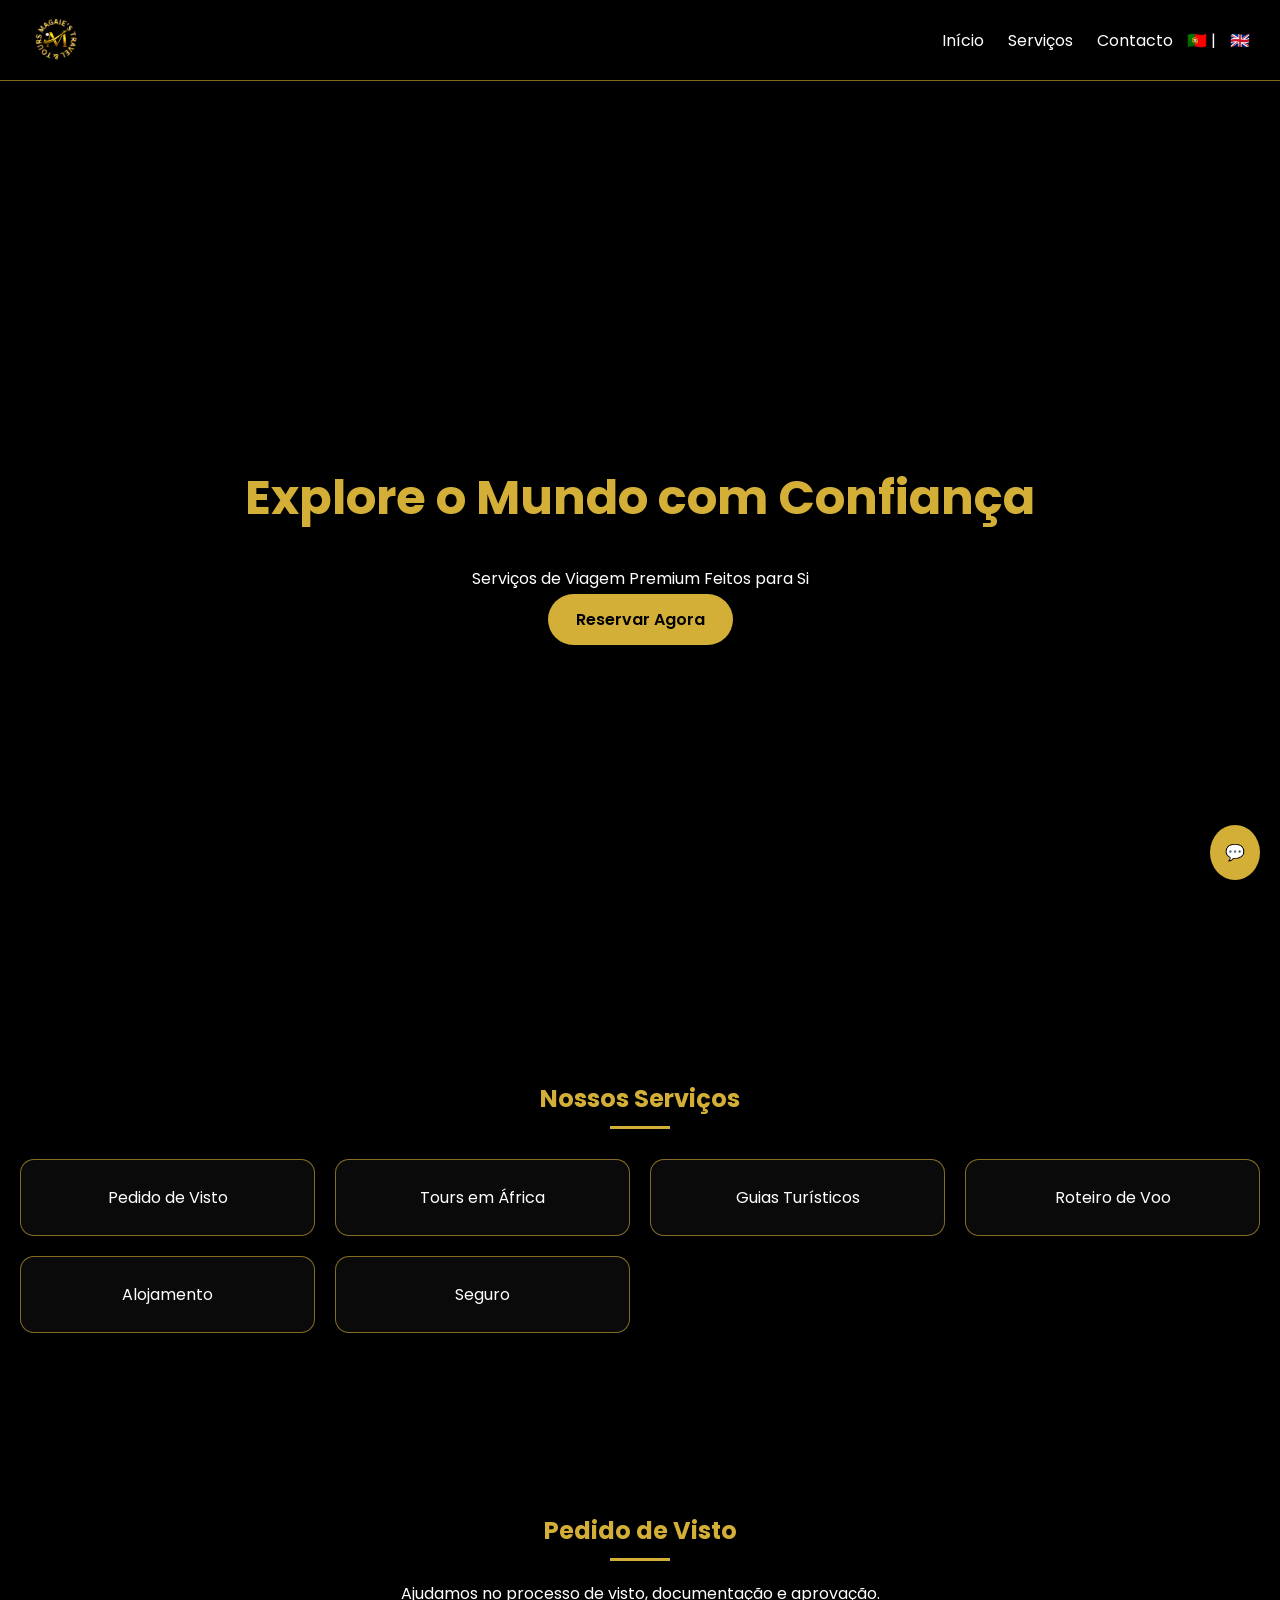
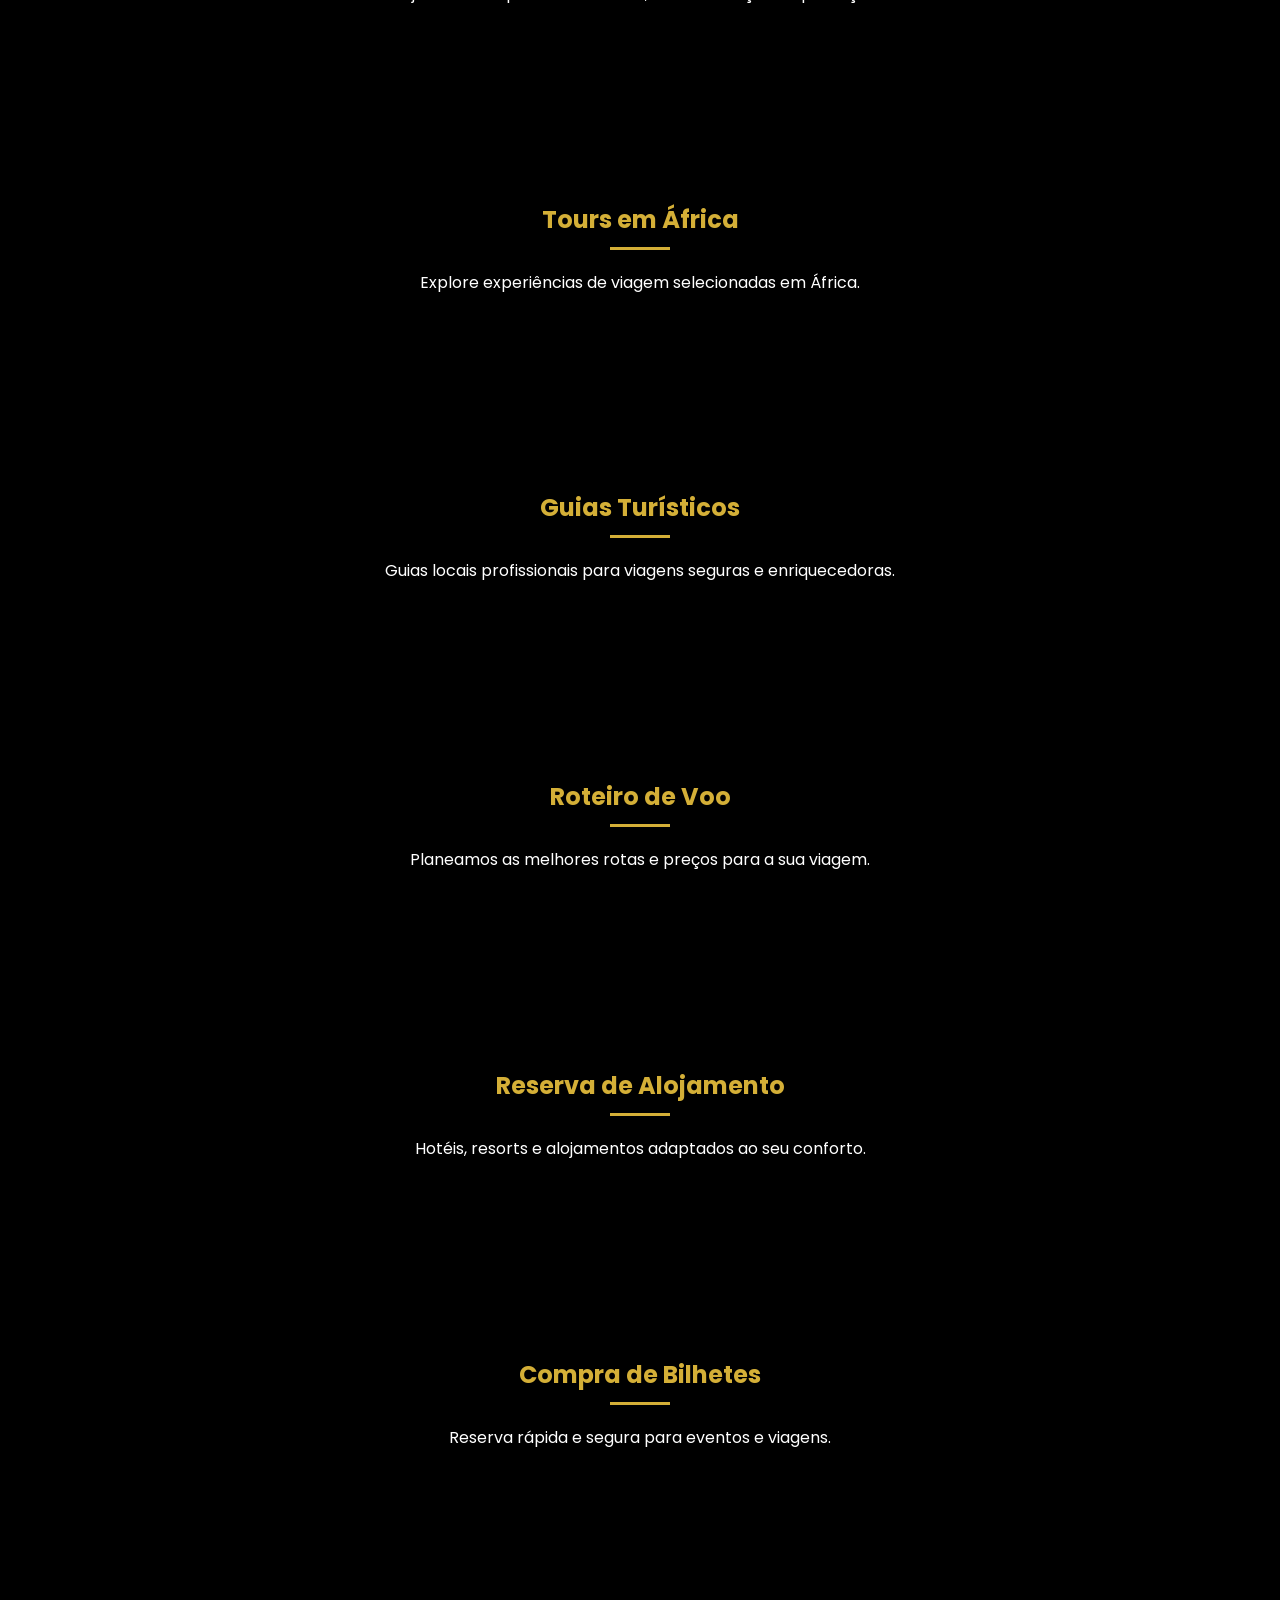
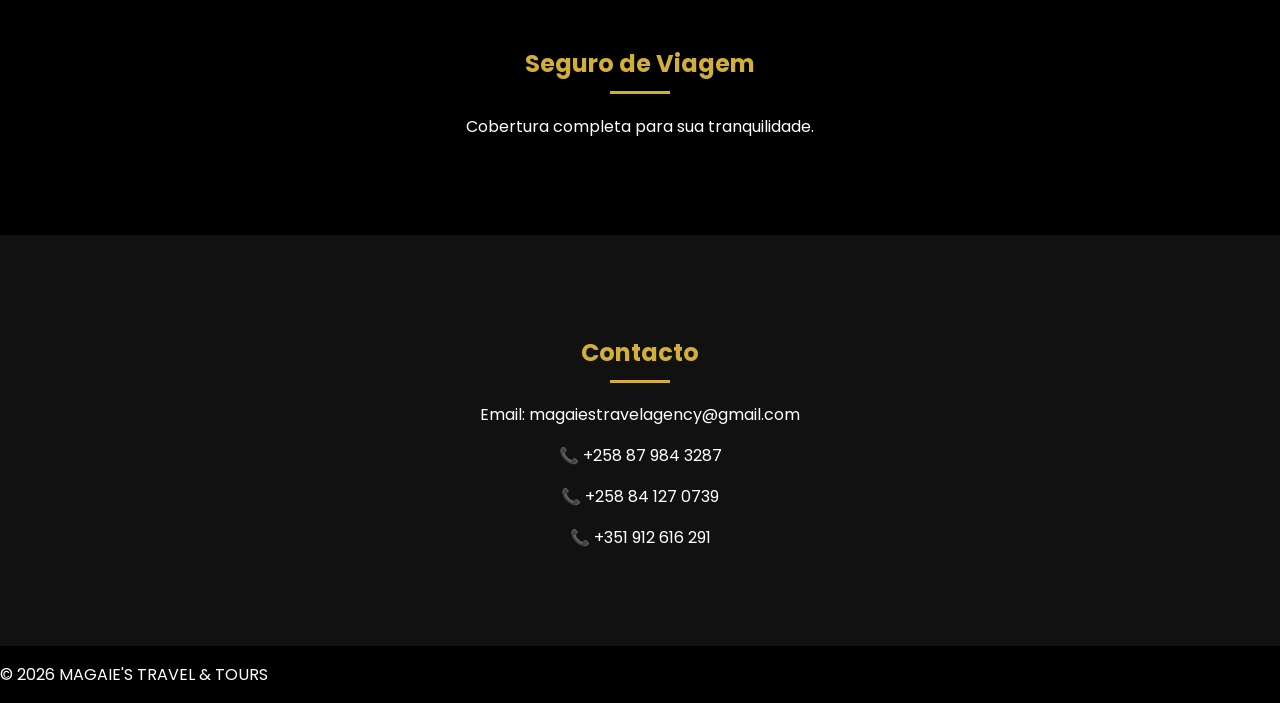
==== index.html @ 52123259 "Remove #tours styles from index.html Removed styles for the #tours section in index.html." ====
<!DOCTYPE html>
<html lang="pt">
<head>
<meta charset="UTF-8">
<meta name="viewport" content="width=device-width, initial-scale=1.0">
<title>MAGAIE'S TRAVEL & TOURS</title>

<link href="https://fonts.googleapis.com/css2?family=Poppins:wght@300;500;700&display=swap" rel="stylesheet">
<link rel="stylesheet" href="style.css">
<style>
:root {
  --black: #000000;
  --white: #ffffff;
  --gold: #D4AF37;
  --gold-soft: rgba(212,175,55,0.6);
}

html {
  scroll-behavior: smooth;
}

body {
  margin:0;
  font-family:'Poppins', sans-serif;
  background:var(--black);
  color:var(--white);
}

h2::after {
  content:"";
  display:block;
  width:60px;
  height:3px;
  background:var(--gold);
  margin:10px auto;
}

nav {
  display:flex;
  justify-content:space-between;
  align-items:center;
  padding:15px 30px;
  background:rgba(0,0,0,0.9);
  border-bottom:1px solid var(--gold-soft);
}

nav img {
  height:50px;
}

nav a {
  color:#fff;
  margin-left:20px;
  text-decoration:none;
}

nav a:hover {
  color:var(--gold);
}

.hero {
  height:100vh;
  background:linear-gradient(rgba(0,0,0,0.75),rgba(0,0,0,0.75)),
  url('https://images.unsplash.com/photo-1526772662000-3f88f10405ff') center/cover;
  display:flex;
  justify-content:center;
  align-items:center;
  text-align:center;
}

.hero h1 {
  font-size:48px;
  color:var(--gold);
}

.btn {
  background:var(--gold);
  color:var(--black);
  padding:14px 28px;
  border-radius:30px;
  font-weight:600;
  transition:0.3s;
}

.btn:hover {
  background:#fff;
  color:#000;
}

section {
  padding:80px 20px;
  text-align:center;
  scroll-margin-top:80px;
}

.grid {
  display:grid;
  grid-template-columns:repeat(auto-fit,minmax(250px,1fr));
  gap:20px;
  margin-top:30px;
}

.card {
  background:#0a0a0a;
  border:1px solid var(--gold-soft);
  border-radius:14px;
  padding:25px;
  transition:0.4s;
  text-decoration:none;
  color:#fff;
}

.card:hover {
  transform:translateY(-8px);
  border:1px solid var(--gold);
  box-shadow:0 0 25px rgba(212,175,55,0.25);
  color:var(--gold);
} 
.contact {
  background:#111;
}

.whatsapp {
  position:fixed;
  bottom:20px;
  right:20px;
  background:var(--gold);
  color:#000;
  padding:15px;
  border-radius:50%;
  text-decoration:none;
}

.lang-btn {
  cursor:pointer;
  margin-left:10px;
  color:var(--gold);
}
</style>
</head>

<body>

<nav>
<img src="logo.png?v=2" alt="Logo">
<div>
<a href="index.html" data-en="Home" data-pt="Início">Início</a>
<a href="#services" data-en="Services" data-pt="Serviços">Serviços</a>
<a href="#contact" data-en="Contact" data-pt="Contacto">Contacto</a>
<span class="lang-btn" onclick="setLang('pt')">🇵🇹</span> |
<span class="lang-btn" onclick="setLang('en')">🇬🇧</span>
</div>
</nav>

<div class="hero" id="home">
<div>
<h1 data-en="Explore the World with Confidence" data-pt="Explore o Mundo com Confiança">
Explore o Mundo com Confiança
</h1>
<p data-en="Premium Travel Services Tailored for You" data-pt="Serviços de Viagem Premium Feitos para Si">
Serviços de Viagem Premium Feitos para Si
</p>
<a href="#contact" class="btn" data-en="Book Now" data-pt="Reservar Agora">Reservar Agora</a>
</div>
</div>

<section id="services">
<h2 data-en="Our Services" data-pt="Nossos Serviços">Nossos Serviços</h2>

<div class="grid">
<a class="card" href="visa.html" data-en="Visa Application" data-pt="Pedido de Visto">Pedido de Visto</a>
<a class="card" href="tours.html" data-en="African Tours" data-pt="Tours em África">Tours em África</a>
<a class="card" href="guides.html" data-en="Tour Guides" data-pt="Guias Turísticos">Guias Turísticos</a>
<a class="card" href="flights.html" data-en="Flight Itinerary" data-pt="Roteiro de Voo">Roteiro de Voo</a>
<a class="card" href="accommodation.html" data-en="Accommodation" data-pt="Alojamento">Alojamento</a>
<a class="card" href="insurance.html" data-en="Insurance" data-pt="Seguro">Seguro</a>
</div>
</section>

<section id="visa">
<h2 data-en="Visa Application" data-pt="Pedido de Visto">Pedido de Visto</h2>
<p data-en="We assist with visa processing, documentation, and approvals."
   data-pt="Ajudamos no processo de visto, documentação e aprovação.">
Ajudamos no processo de visto, documentação e aprovação.
</p>
</section>

<section id="tours">
<h2 data-en="African Tours" data-pt="Tours em África">Tours em África</h2>
<p data-en="Explore curated travel experiences across Africa."
   data-pt="Explore experiências de viagem selecionadas em África.">
Explore experiências de viagem selecionadas em África.
</p>
</section>

<section id="guides">
<h2 data-en="Tour Guides" data-pt="Guias Turísticos">Guias Turísticos</h2>
<p data-en="Professional local guides for safe and enriching trips."
   data-pt="Guias locais profissionais para viagens seguras e enriquecedoras.">
Guias locais profissionais para viagens seguras e enriquecedoras.
</p>
</section>

<section id="flights">
<h2 data-en="Flight Itinerary" data-pt="Roteiro de Voo">Roteiro de Voo</h2>
<p data-en="We plan the best routes and deals for your journey."
   data-pt="Planeamos as melhores rotas e preços para a sua viagem.">
Planeamos as melhores rotas e preços para a sua viagem.
</p>
</section>

<section id="accommodation">
<h2 data-en="Accommodation Booking" data-pt="Reserva de Alojamento">Reserva de Alojamento</h2>
<p data-en="Hotels, resorts, and stays tailored to your comfort."
   data-pt="Hotéis, resorts e alojamentos adaptados ao seu conforto.">
Hotéis, resorts e alojamentos adaptados ao seu conforto.
</p>
</section>

<section id="tickets">
<h2 data-en="Ticket Purchase" data-pt="Compra de Bilhetes">Compra de Bilhetes</h2>
<p data-en="Fast and secure booking for events and travel."
   data-pt="Reserva rápida e segura para eventos e viagens.">
Reserva rápida e segura para eventos e viagens.
</p>
</section>

<section id="insurance">
<h2 data-en="Travel Insurance" data-pt="Seguro de Viagem">Seguro de Viagem</h2>
<p data-en="Comprehensive coverage for peace of mind."
   data-pt="Cobertura completa para sua tranquilidade.">
Cobertura completa para sua tranquilidade.
</p>
</section>

<section id="contact" class="contact">
<h2 data-en="Contact Us" data-pt="Contacto">Contacto</h2>
<p>Email: magaiestravelagency@gmail.com</p>
<p>📞 +258 87 984 3287</p>
<p>📞 +258 84 127 0739</p>
<p>📞 +351 912 616 291</p>
</section>

<a class="whatsapp" href="https://wa.me/258879843287?text=Hello%20I%20want%20to%20book%20a%20trip">
💬
</a>

<footer>
<p>© 2026 MAGAIE'S TRAVEL & TOURS</p>
</footer>

<script>
function setLang(lang){
  localStorage.setItem("lang", lang);
  applyLang(lang);
}

function applyLang(lang){
  document.querySelectorAll("[data-en]").forEach(el=>{
    el.innerText = el.getAttribute("data-" + lang);
  });
}

document.addEventListener("DOMContentLoaded", () => {
  const savedLang = localStorage.getItem("lang") || "pt";
  applyLang(savedLang);
});
</script>

</body>
</html>
---- style.css ----
:root {
  --black: #000;
  --white: #fff;
  --gold: #D4AF37;
  --gold-soft: rgba(212,175,55,0.6);
}

html {
  scroll-behavior: smooth;
}

body {
  margin:0;
  font-family:'Poppins', sans-serif;
  background:var(--black);
  color:var(--white);
}

nav {
  display:flex;
  justify-content:space-between;
  align-items:center;
  padding:15px 30px;
  background:rgba(0,0,0,0.9);
  border-bottom:1px solid var(--gold-soft);
}

nav a {
  color:#fff;
  margin-left:20px;
  text-decoration:none;
}

nav a:hover {
  color:var(--gold);
}

h1, h2 {
  color:var(--gold);
}

h2::after {
  content:"";
  display:block;
  width:60px;
  height:3px;
  background:var(--gold);
  margin:10px auto;
}

section {
  padding:80px 20px;
  text-align:center;
}

.btn {
  background:var(--gold);
  color:#000;
  padding:12px 25px;
  border-radius:30px;
  text-decoration:none;
  font-weight:600;
}

.btn:hover {
  background:#fff;
}

.whatsapp {
  position:fixed;
  bottom:20px;
  right:20px;
  background:var(--gold);
  color:#000;
  padding:15px;
  border-radius:50%;
}
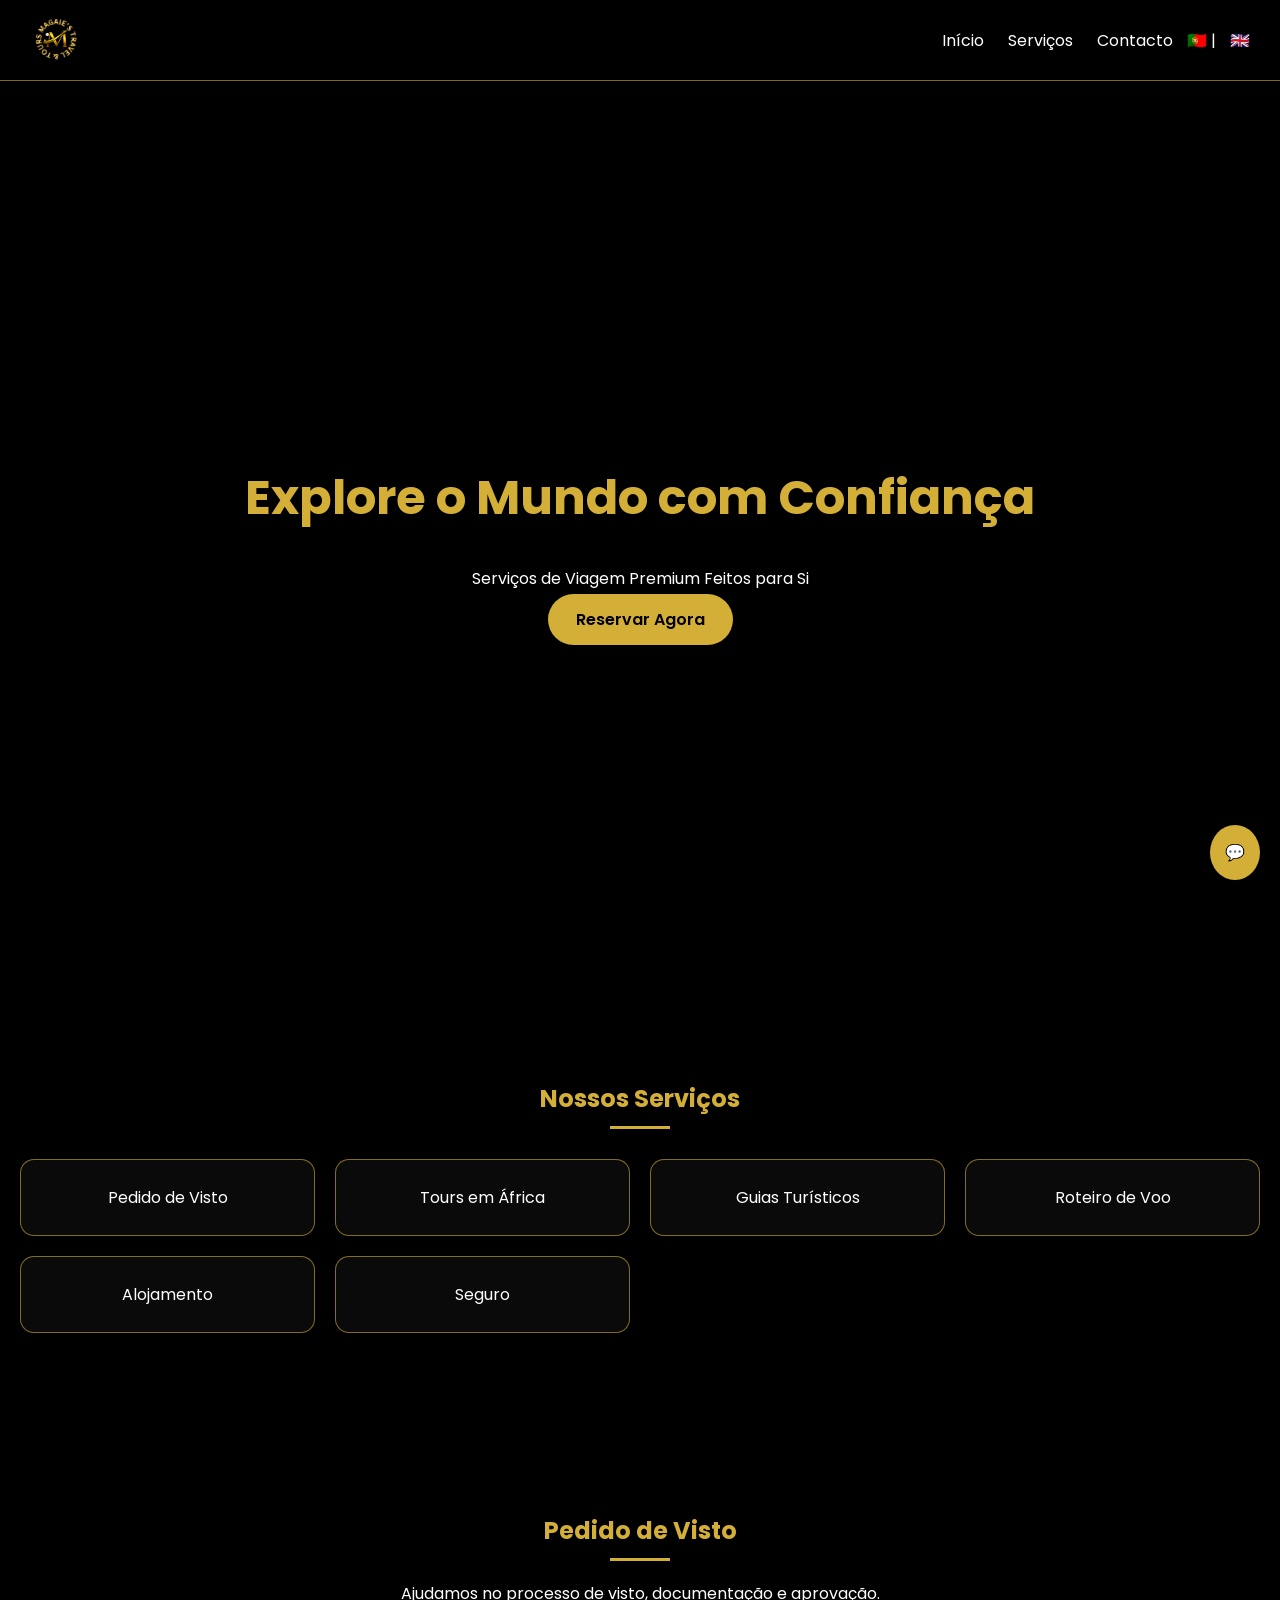
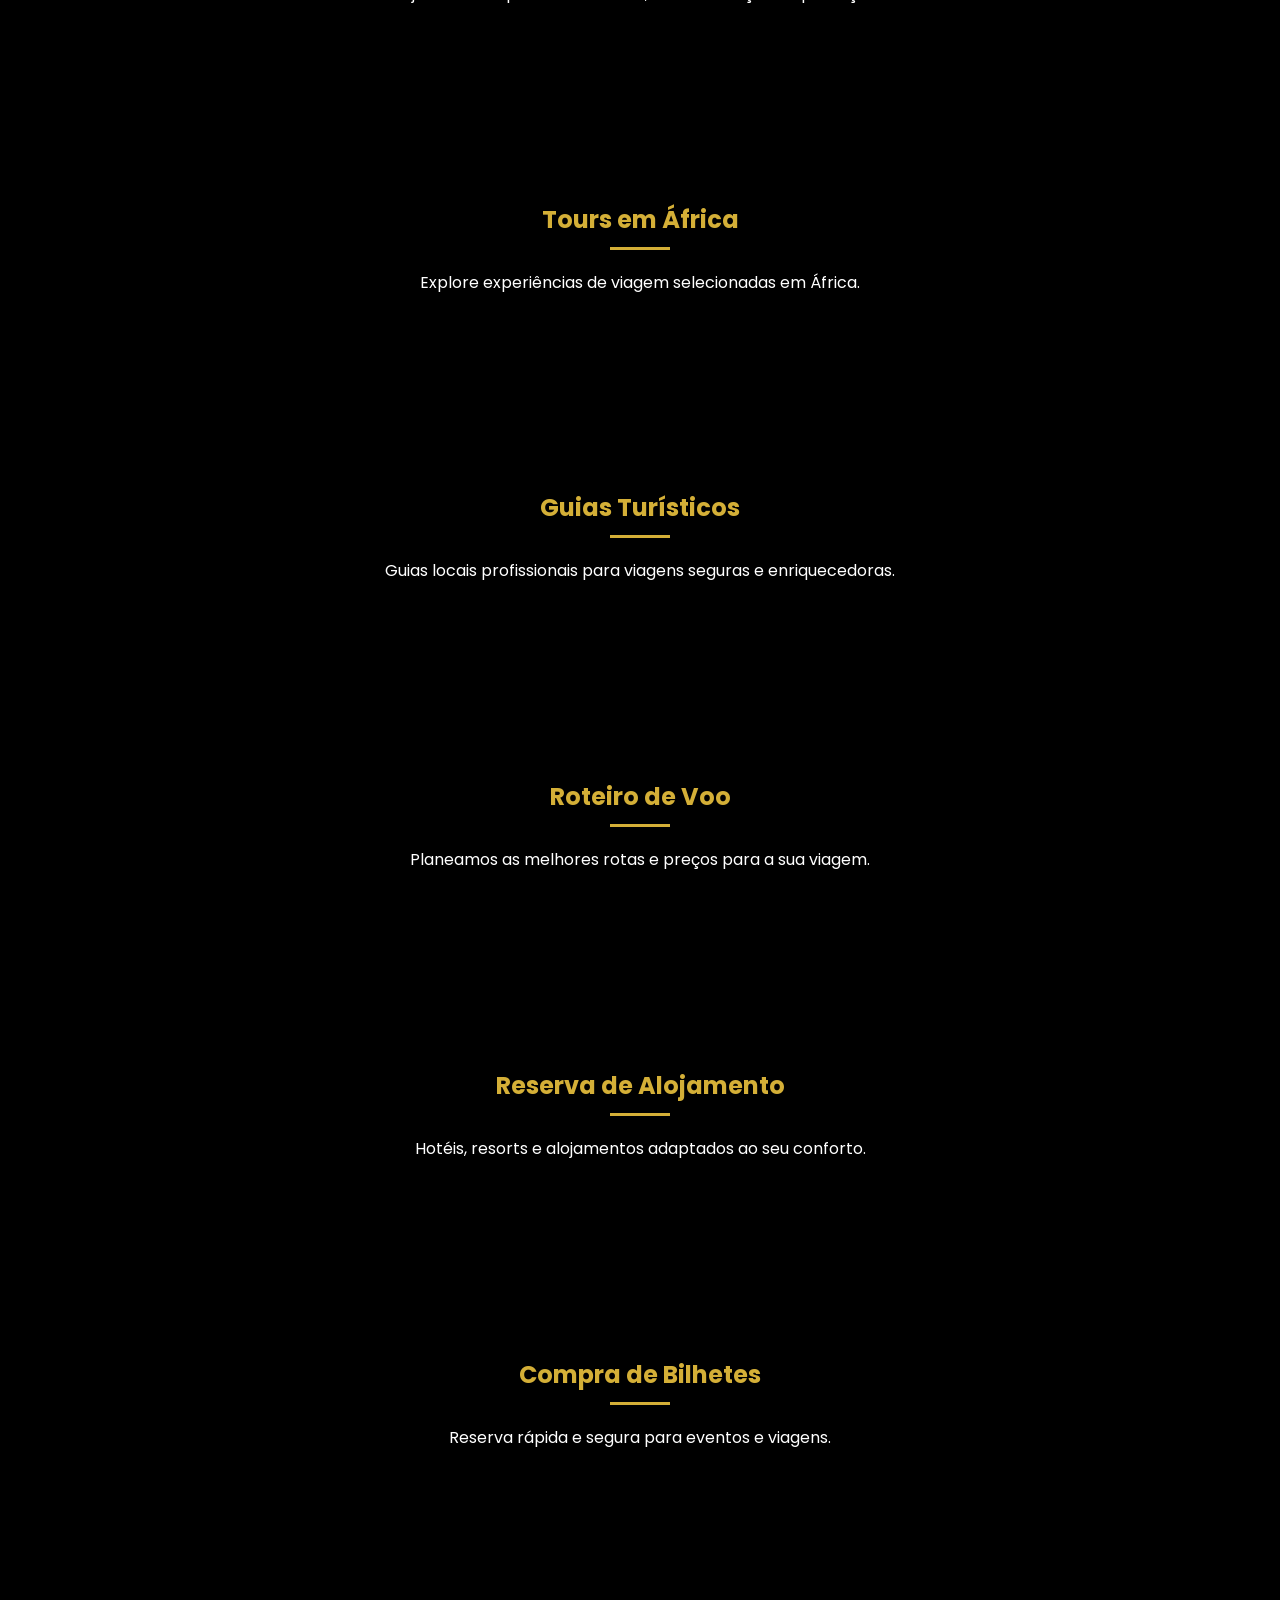
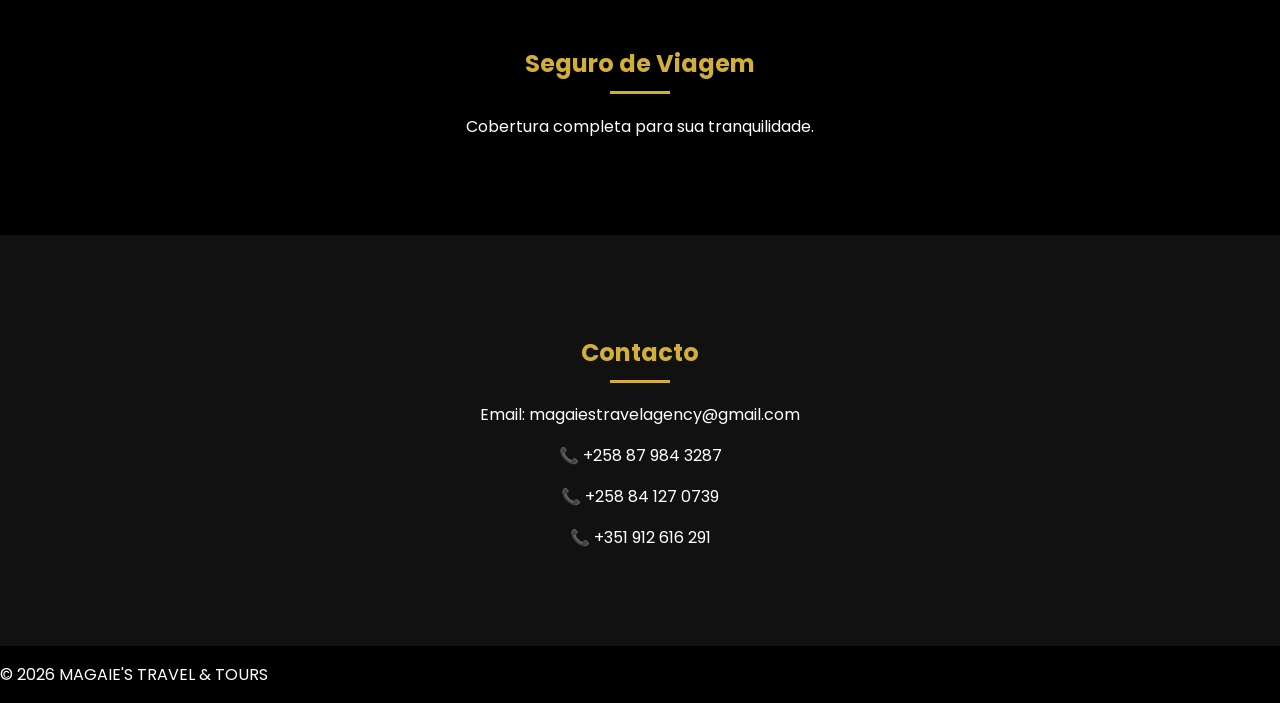
==== commit 0e379497: "Update index.html" ====
--- a/index.html
+++ b/index.html
@@ -5,6 +5,16 @@
 <meta name="viewport" content="width=device-width, initial-scale=1.0">
 <title>MAGAIE'S TRAVEL & TOURS</title>
 
+<meta charset="UTF-8">
+
+<title>African Tours & Visa Services</title>
+
+<!-- ✅ SEO META TAGS (put them here) -->
+<meta name="description" content="African tours, visa services, and travel assistance in Mozambique.">
+<meta name="keywords" content="African tours, Mozambique travel, visa services, tour guide Africa">
+
+<link rel="stylesheet" href="style.css">
+ 
 <link href="https://fonts.googleapis.com/css2?family=Poppins:wght@300;500;700&display=swap" rel="stylesheet">
 <link rel="stylesheet" href="style.css">
 <style>
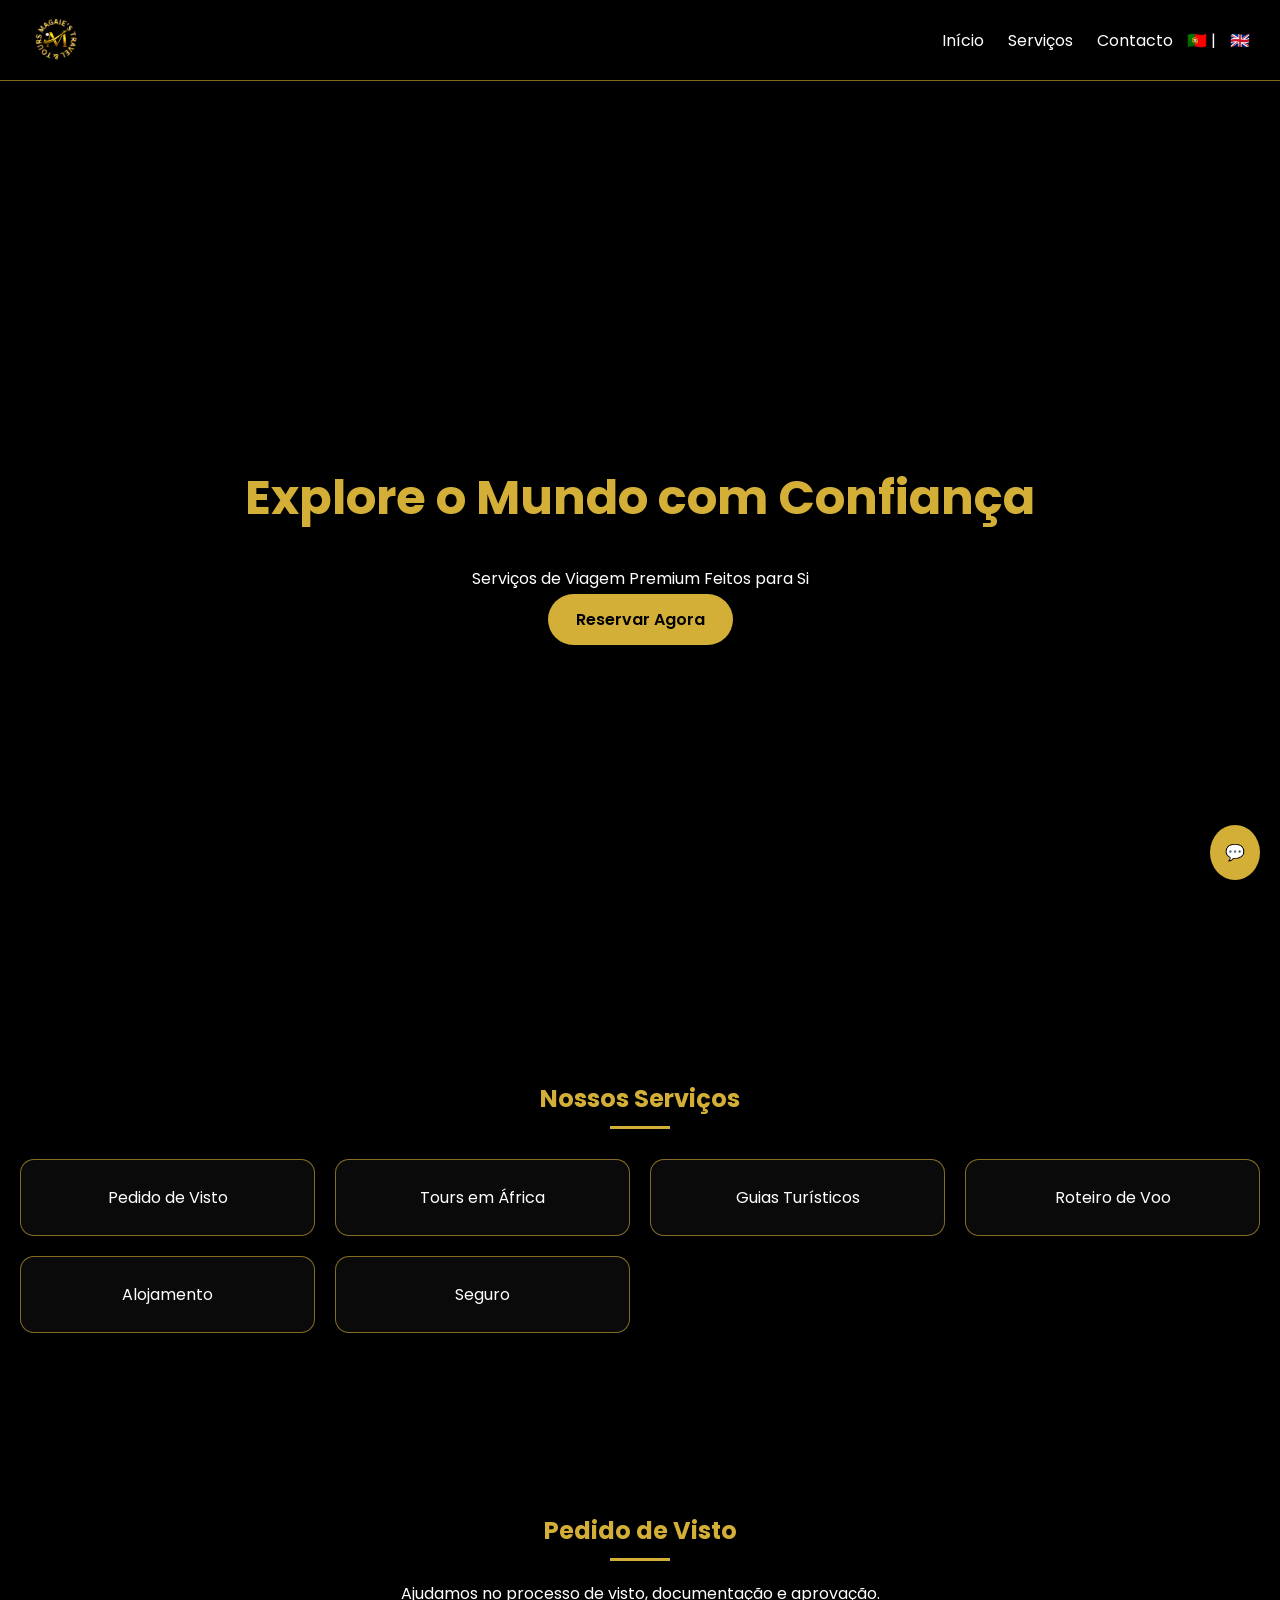
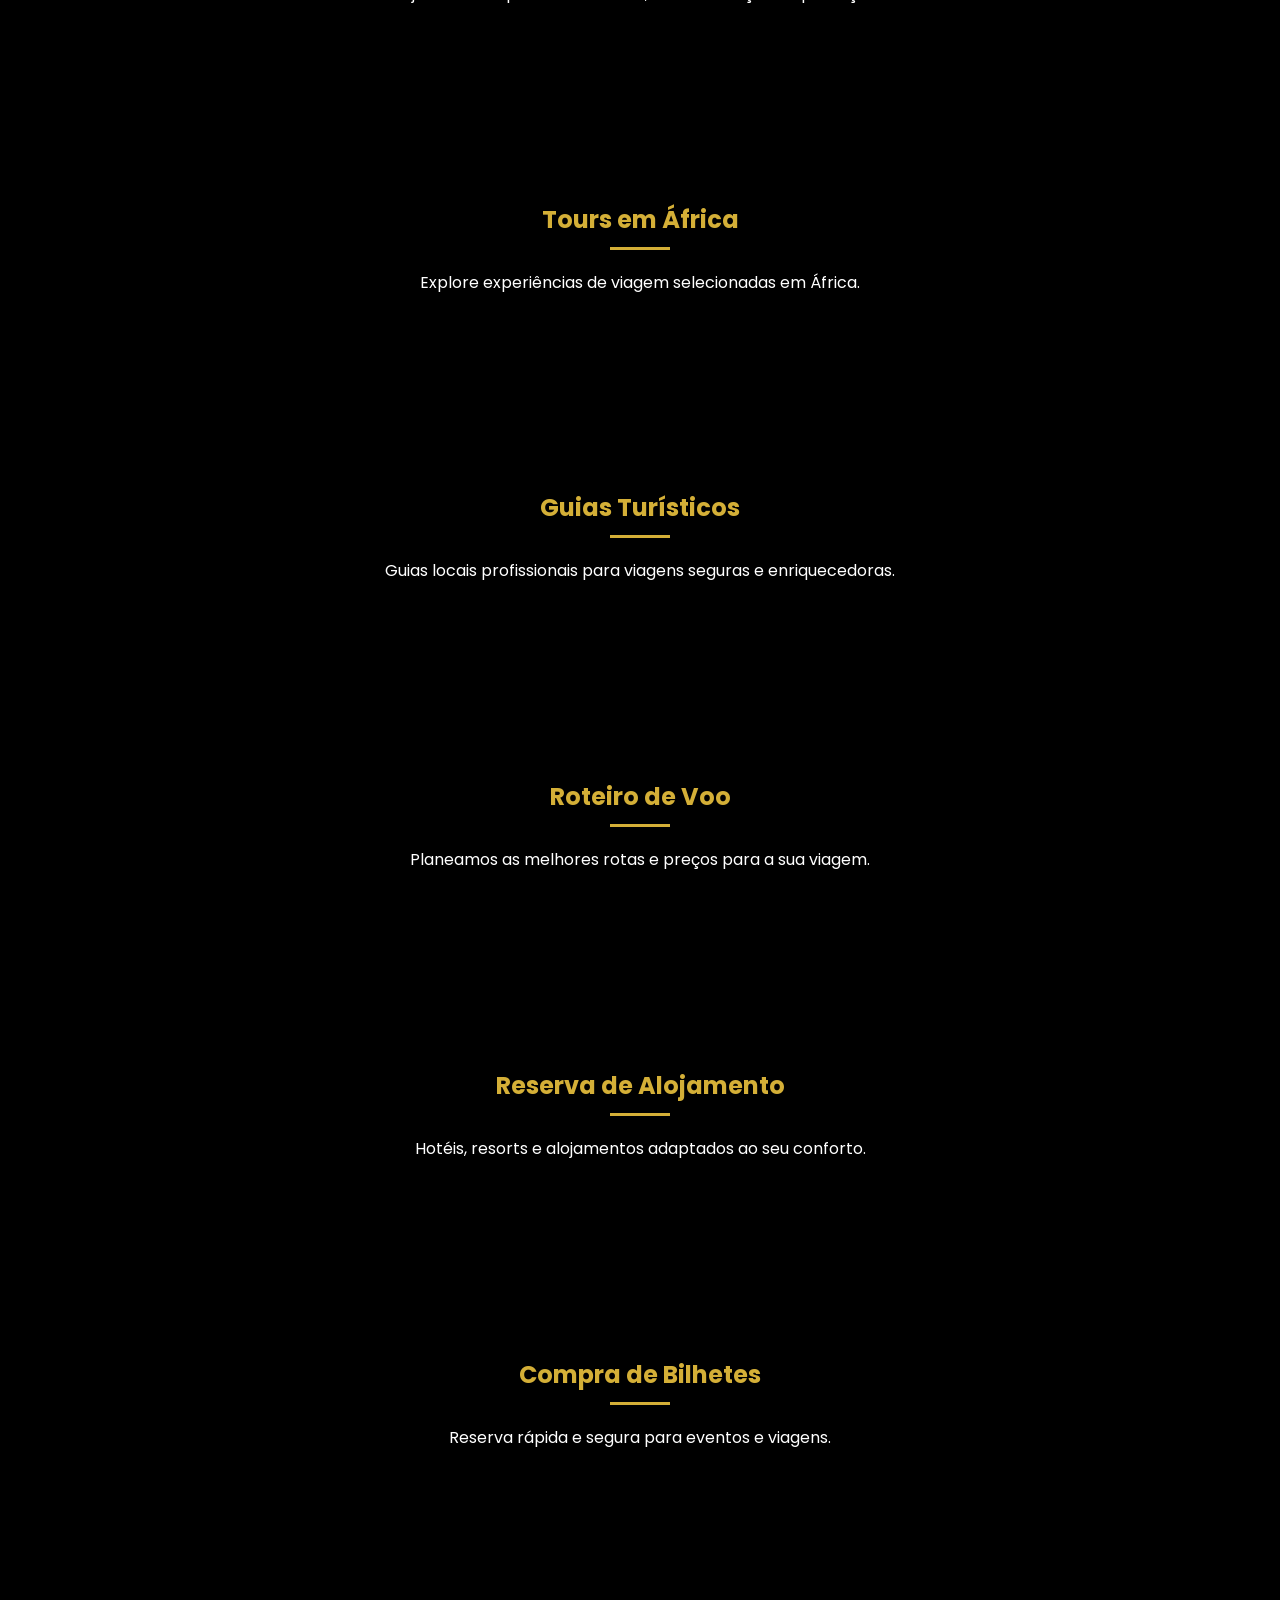
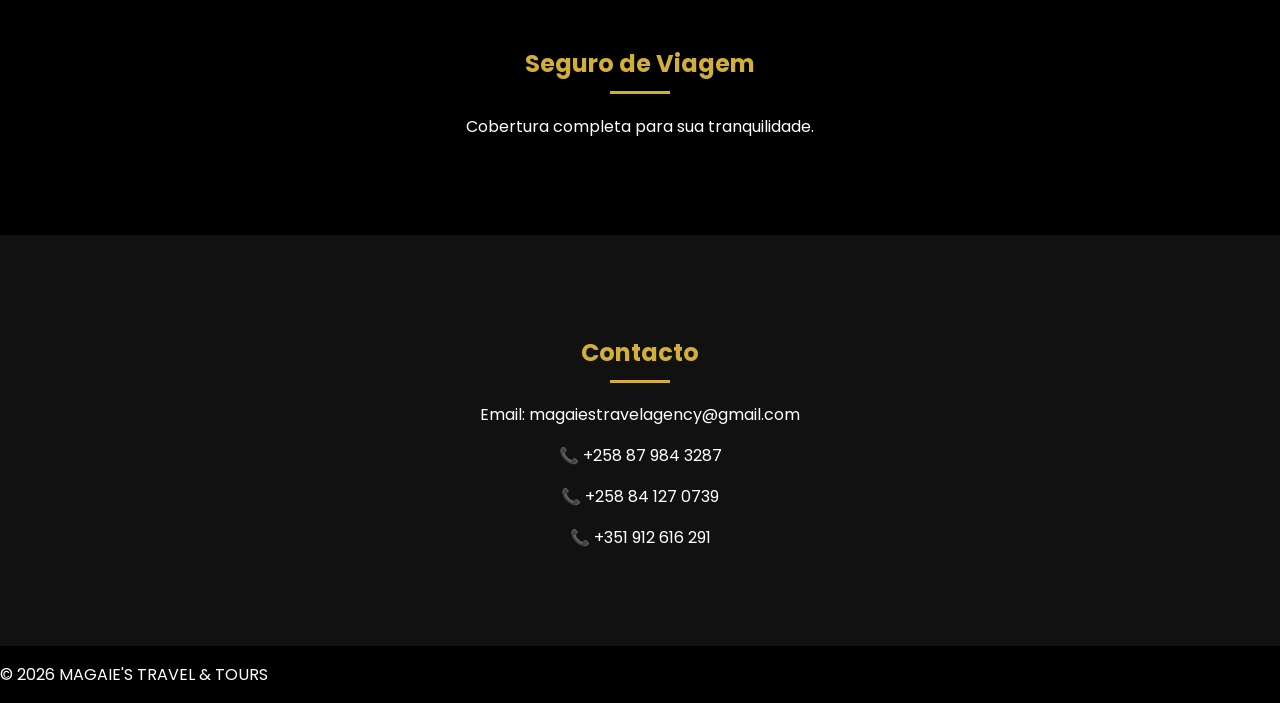
==== commit 01d425d5: "Update index.html" ====
--- a/index.html
+++ b/index.html
@@ -6,8 +6,6 @@
 <title>MAGAIE'S TRAVEL & TOURS</title>
 
 <meta charset="UTF-8">
-
-<title>African Tours & Visa Services</title>
 
 <!-- ✅ SEO META TAGS (put them here) -->
 <meta name="description" content="African tours, visa services, and travel assistance in Mozambique.">
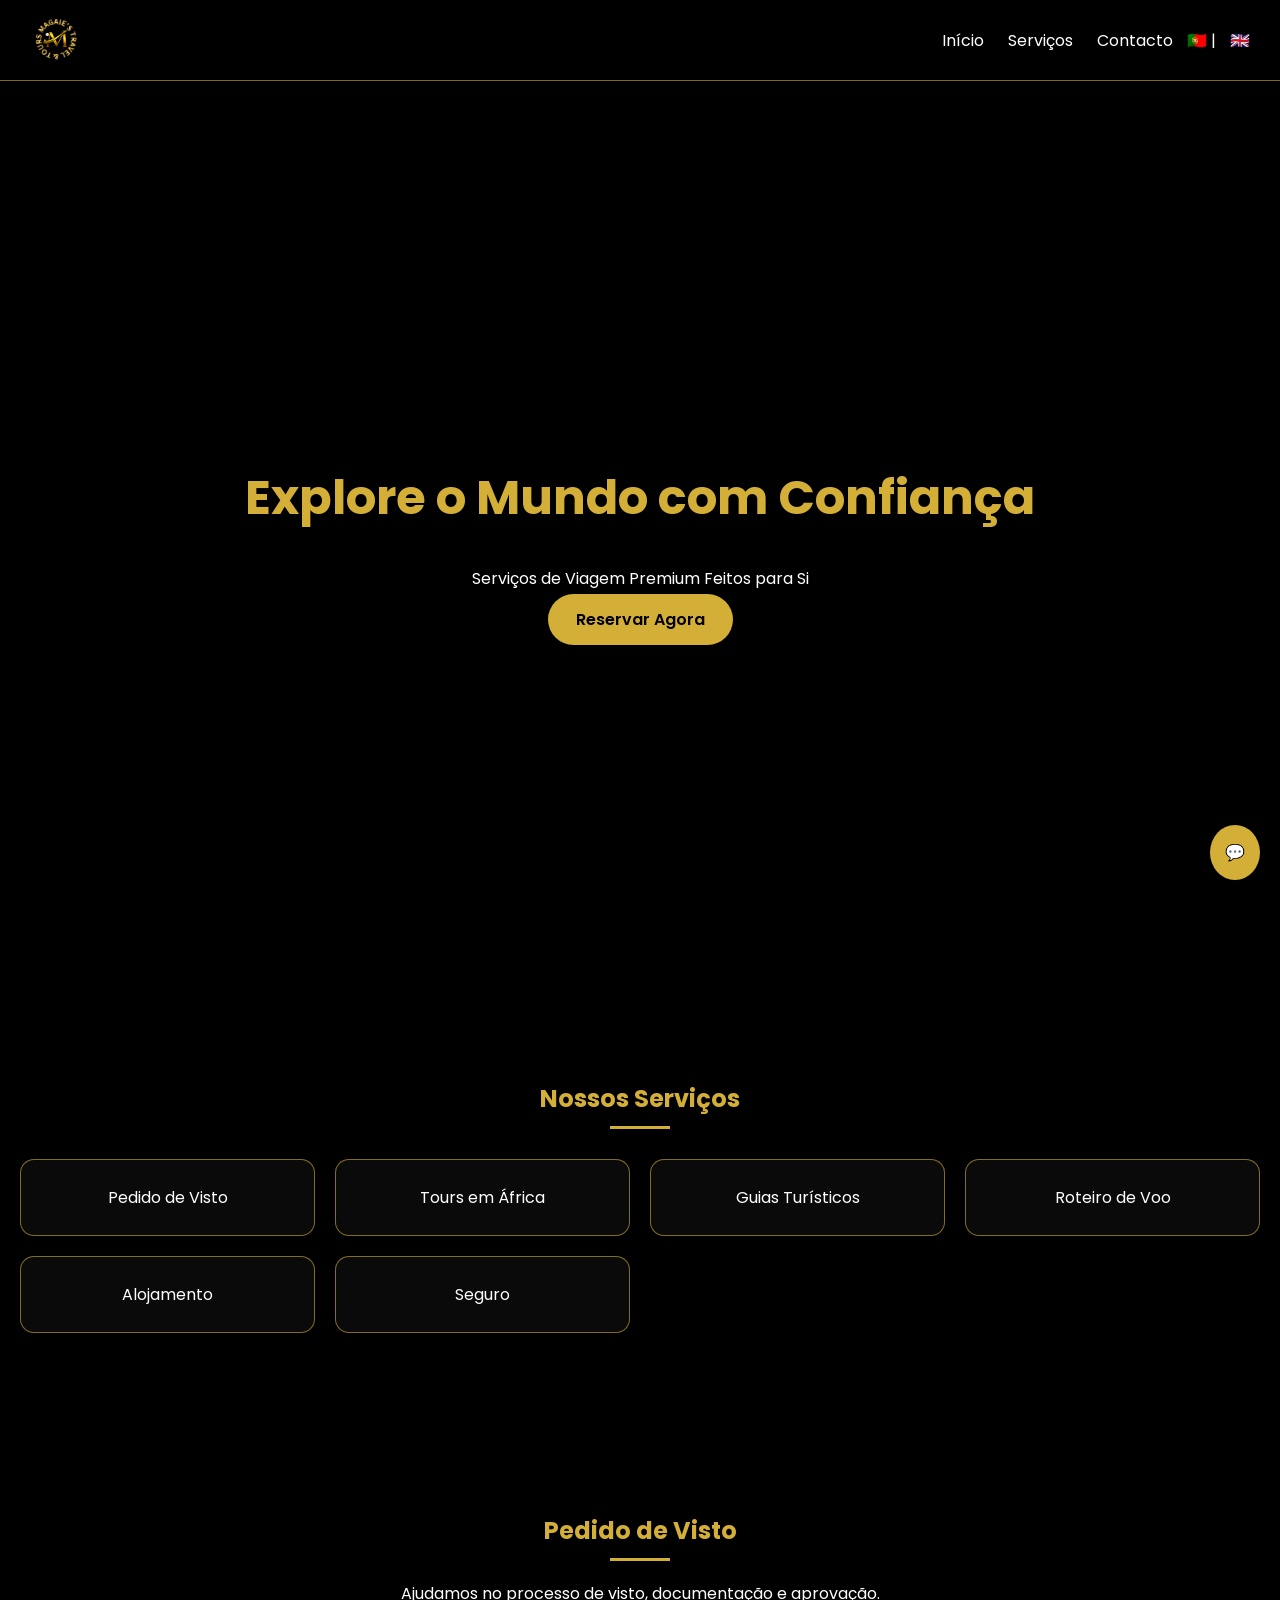
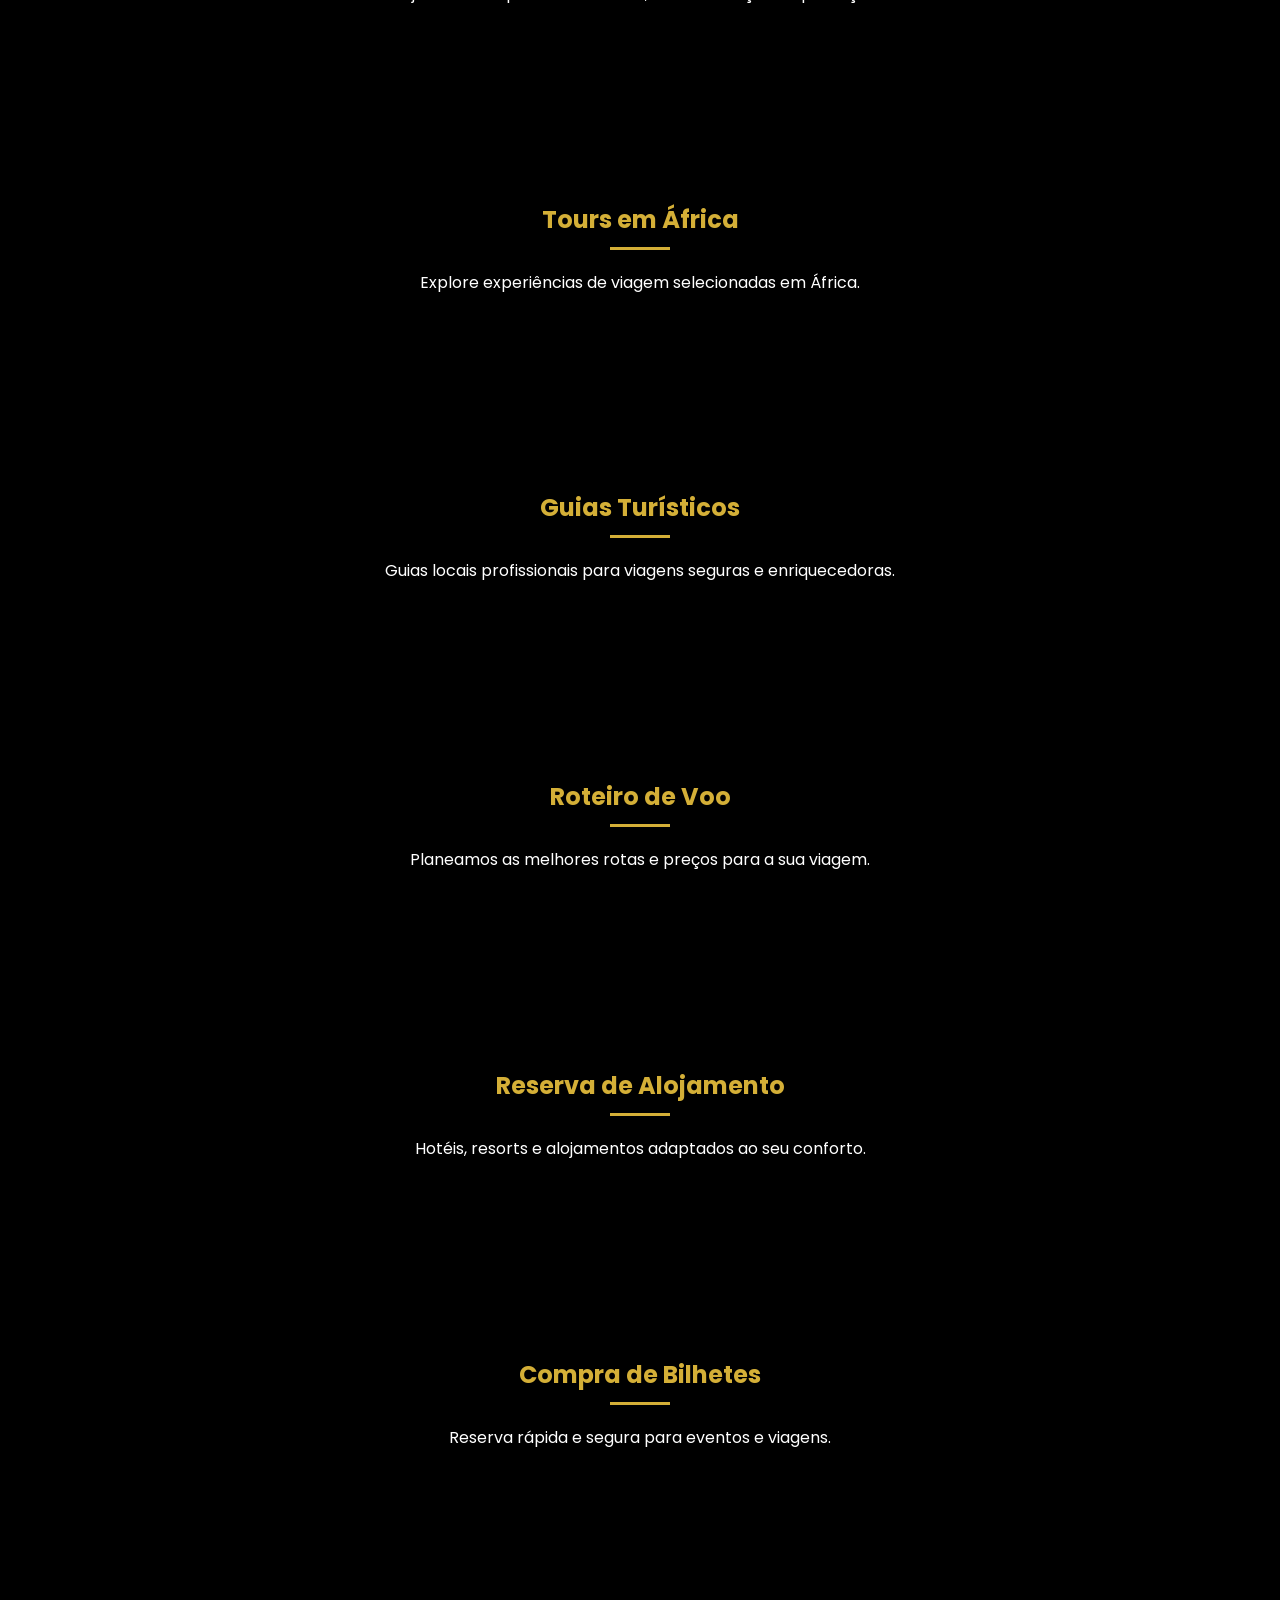
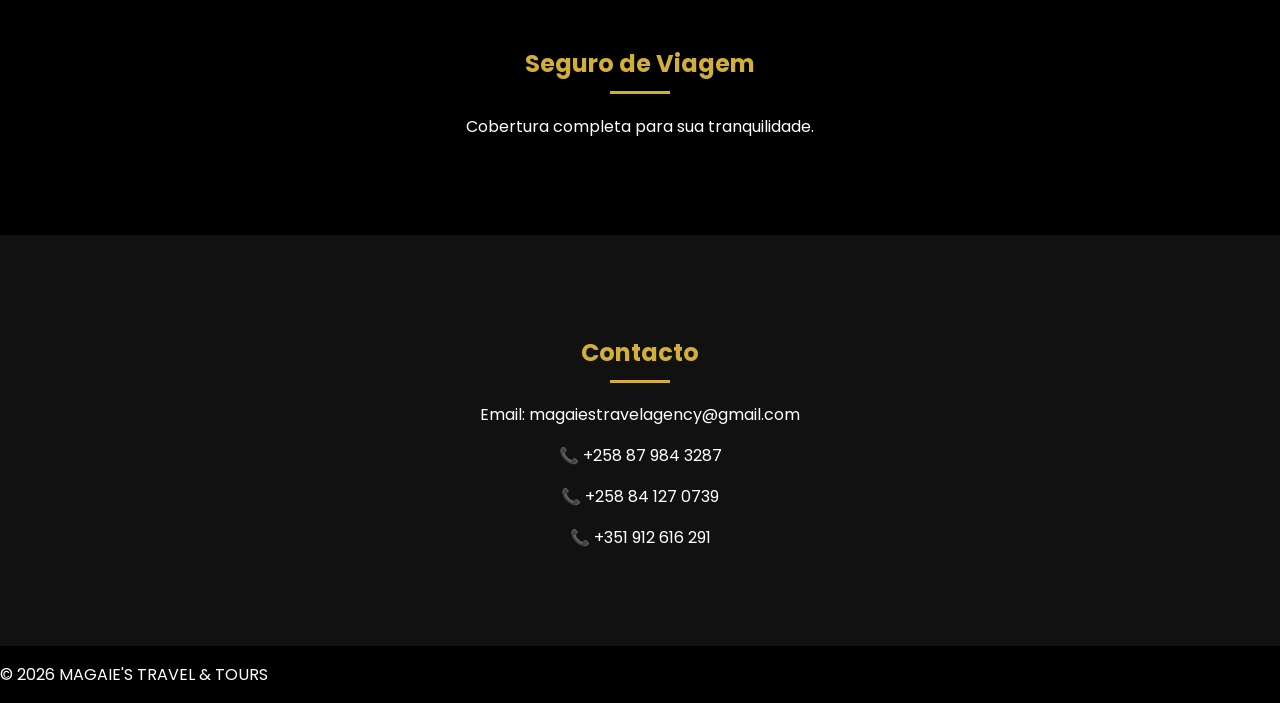
==== commit e5caf2b9: "Add Google site verification meta tag" ====
--- a/index.html
+++ b/index.html
@@ -1,18 +1,17 @@
 <!DOCTYPE html>
 <html lang="pt">
 <head>
+
 <meta charset="UTF-8">
 <meta name="viewport" content="width=device-width, initial-scale=1.0">
+
 <title>MAGAIE'S TRAVEL & TOURS</title>
 
-<meta charset="UTF-8">
-
-<!-- ✅ SEO META TAGS (put them here) -->
-<meta name="description" content="African tours, visa services, and travel assistance in Mozambique.">
-<meta name="keywords" content="African tours, Mozambique travel, visa services, tour guide Africa">
-
-<link rel="stylesheet" href="style.css">
- 
+<!-- ✅ SEO META TAGS -->
+<meta name="description" content="African tours, visa services, and travel assistance in Mozambique. Book tours, visa help, flights, and accommodation with MAGAIE'S TRAVEL & TOURS.">
+<meta name="keywords" content="African tours, Mozambique travel, visa services, tour guide Africa, travel agency Mozambique">
+<meta name="google-site-verification" content="hnRfuHsw_vmpkARCVxRkVHMYMTlXpJKROgjJdFV7bL0" />
+  
 <link href="https://fonts.googleapis.com/css2?family=Poppins:wght@300;500;700&display=swap" rel="stylesheet">
 <link rel="stylesheet" href="style.css">
 <style>
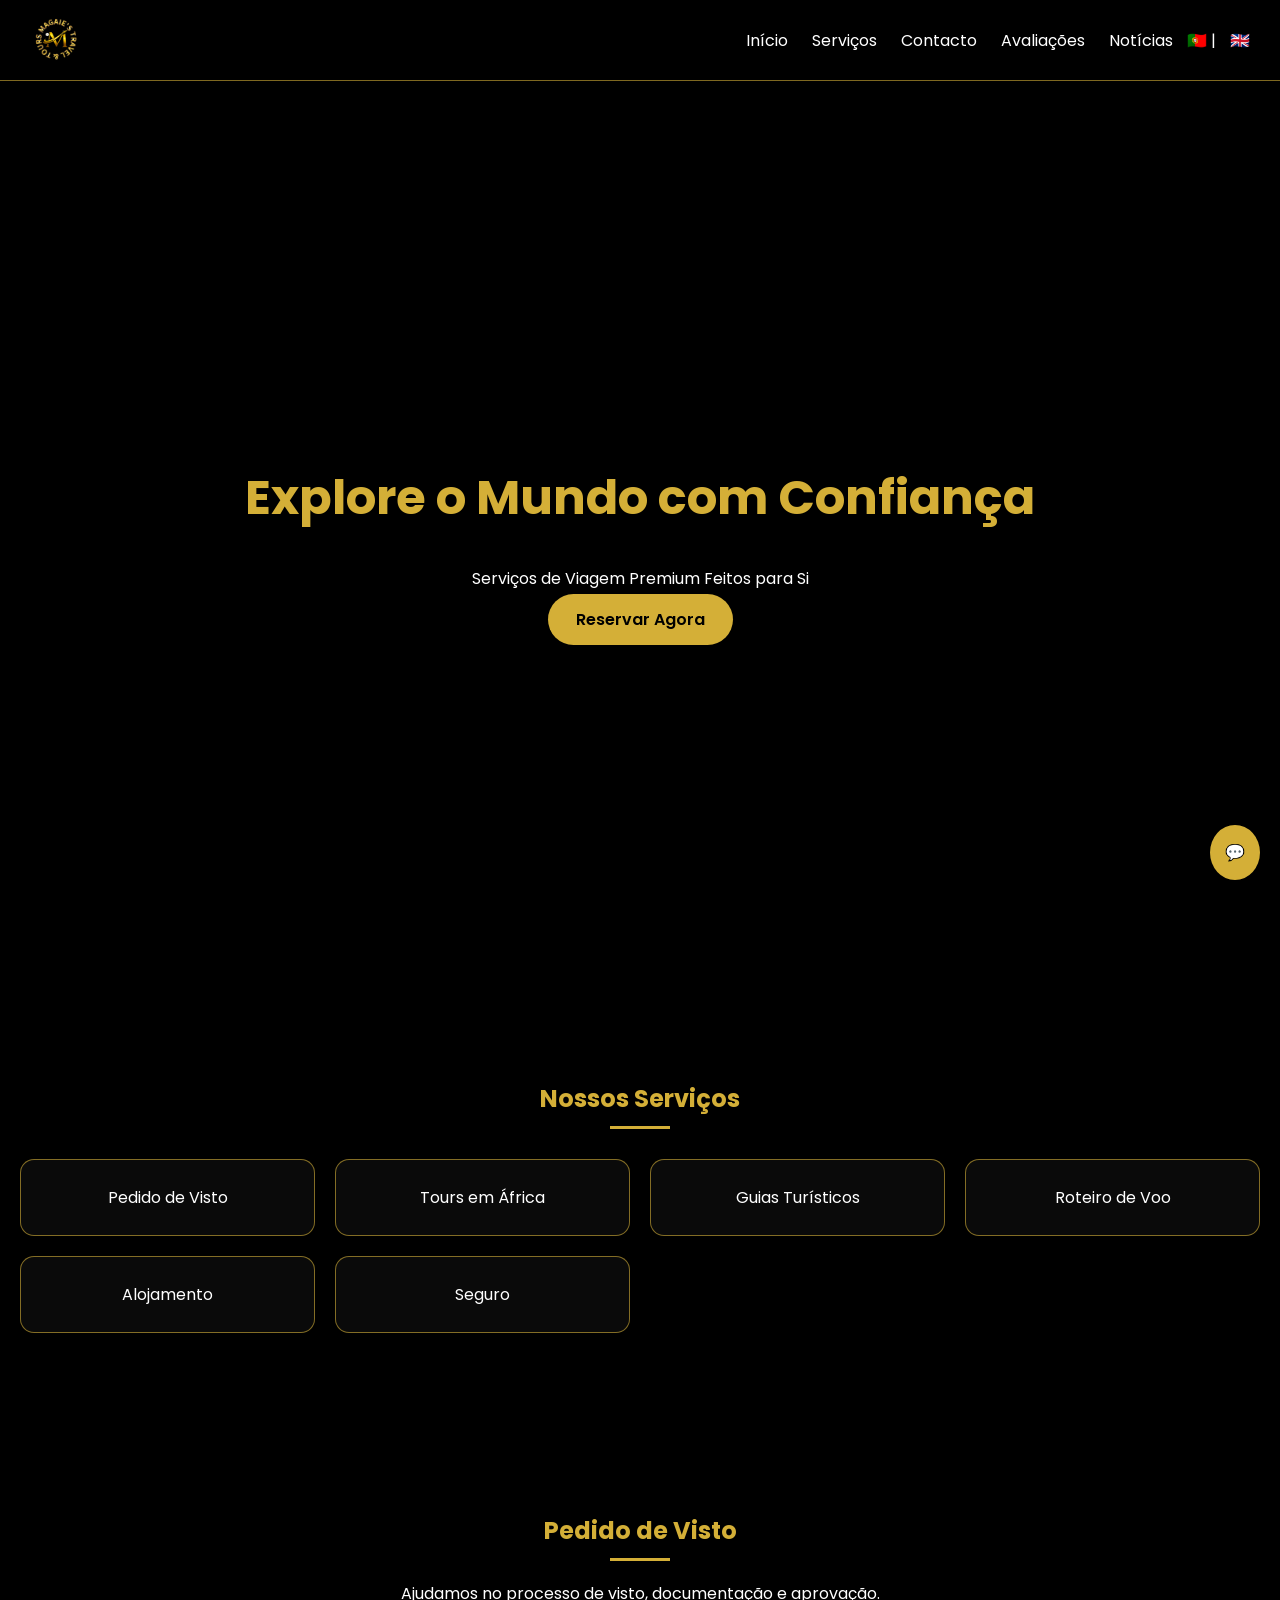
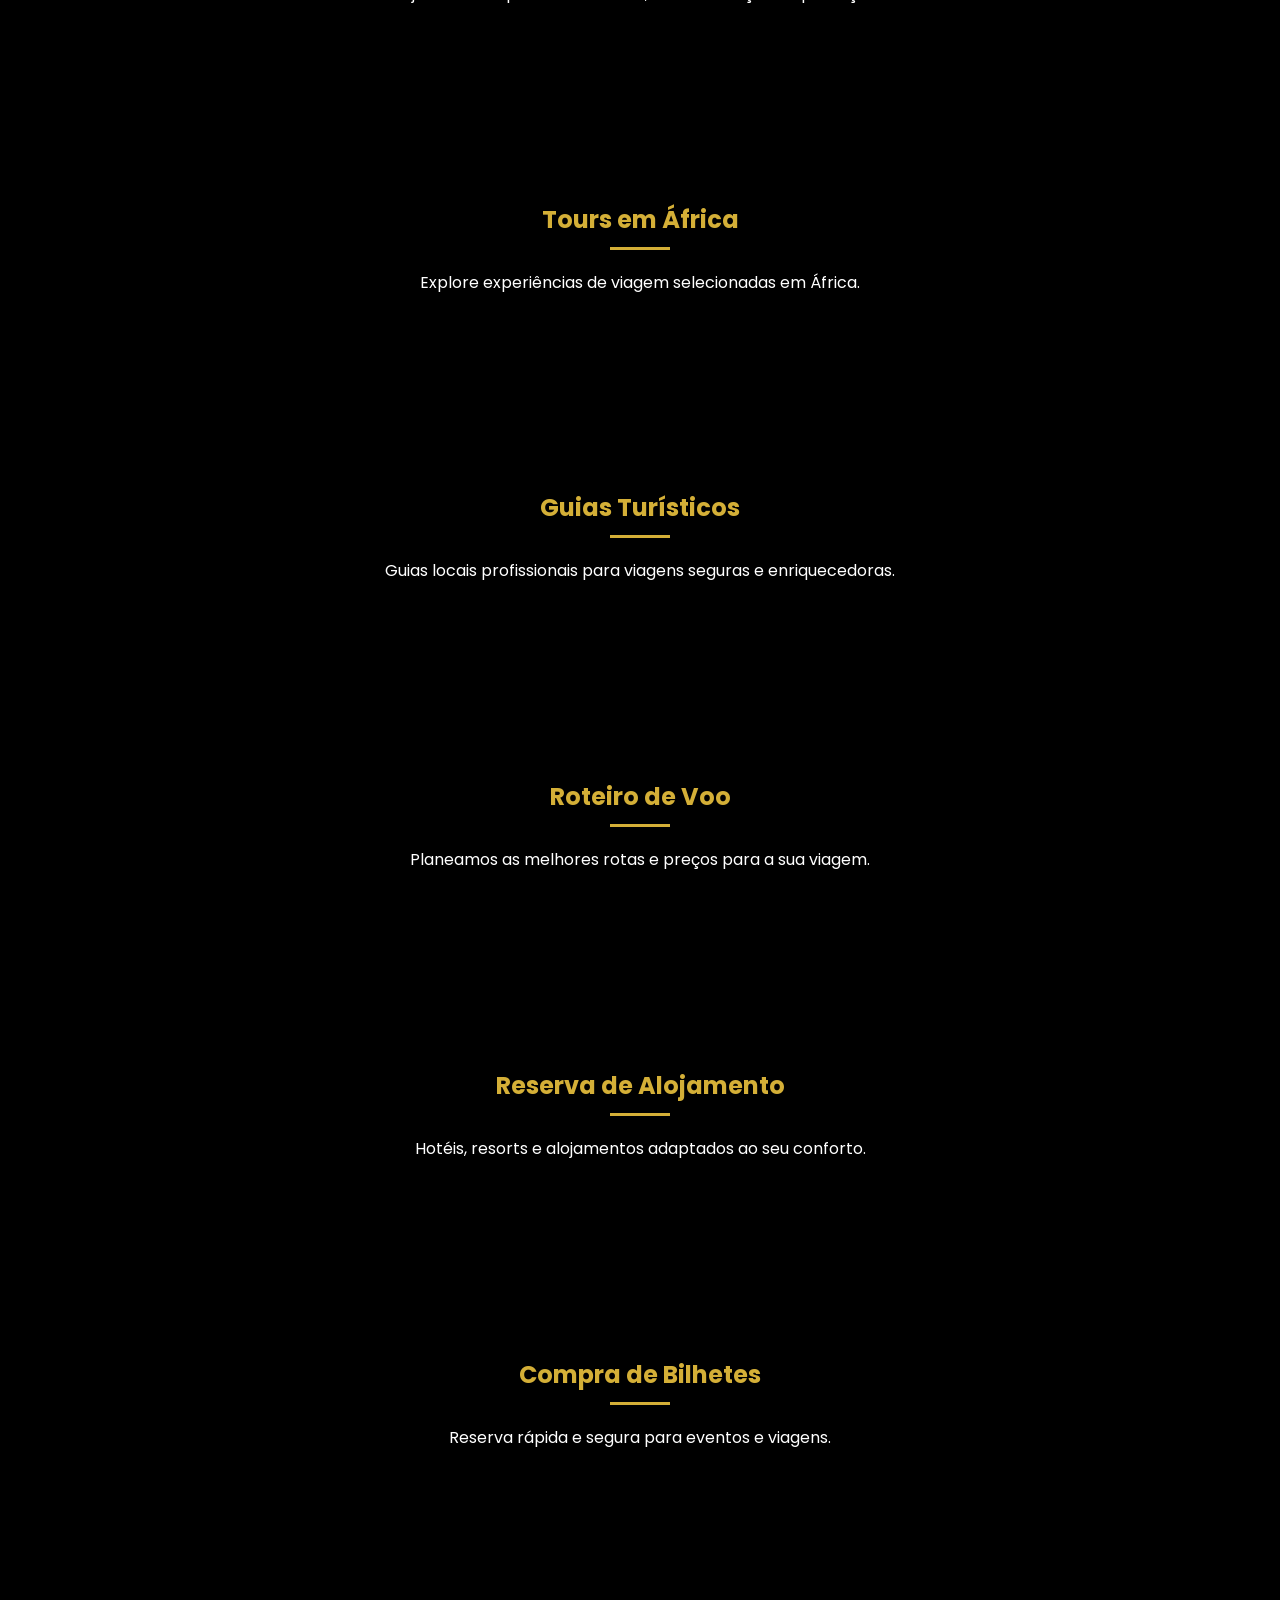
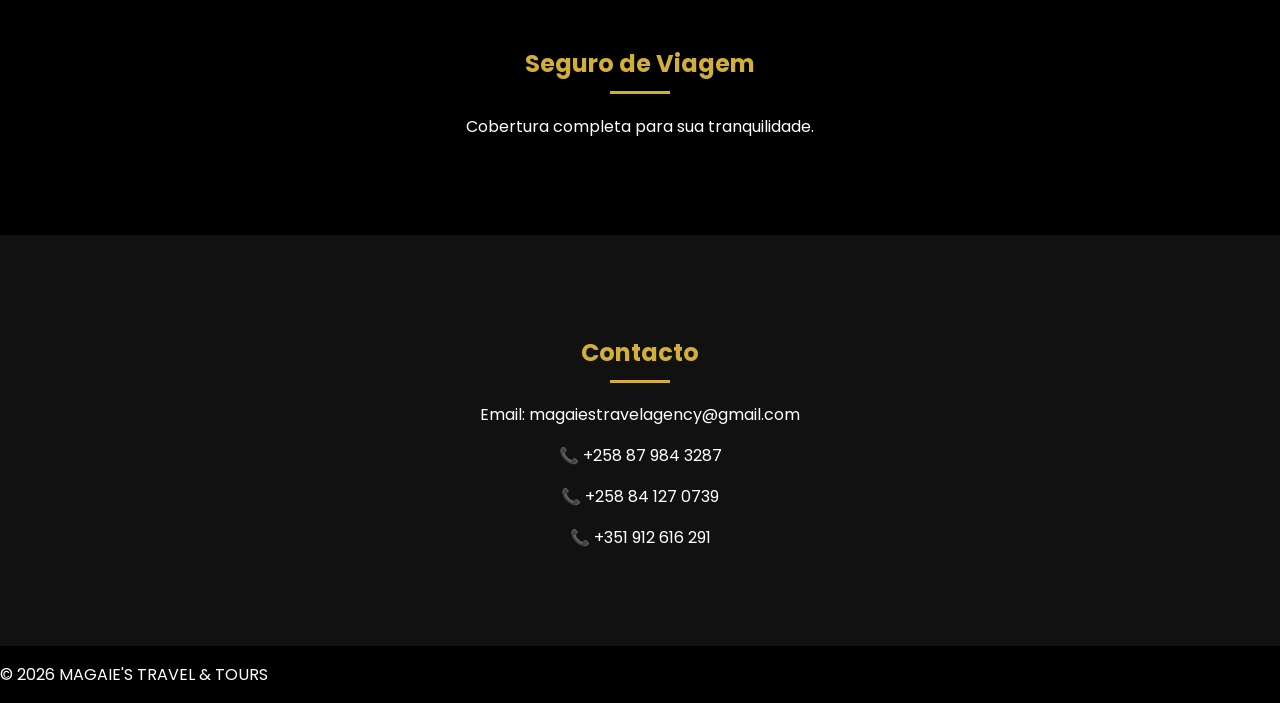
==== commit e3106d08: "Update index.html" ====
--- a/index.html
+++ b/index.html
@@ -154,6 +154,8 @@
 <a href="index.html" data-en="Home" data-pt="Início">Início</a>
 <a href="#services" data-en="Services" data-pt="Serviços">Serviços</a>
 <a href="#contact" data-en="Contact" data-pt="Contacto">Contacto</a>
+<a href="reviews.html" data-en="Reviews" data-pt="Avaliações">Avaliações</a>
+<a href="news.html" data-en="News" data-pt="Notícias">Notícias</a>
 <span class="lang-btn" onclick="setLang('pt')">🇵🇹</span> |
 <span class="lang-btn" onclick="setLang('en')">🇬🇧</span>
 </div>
